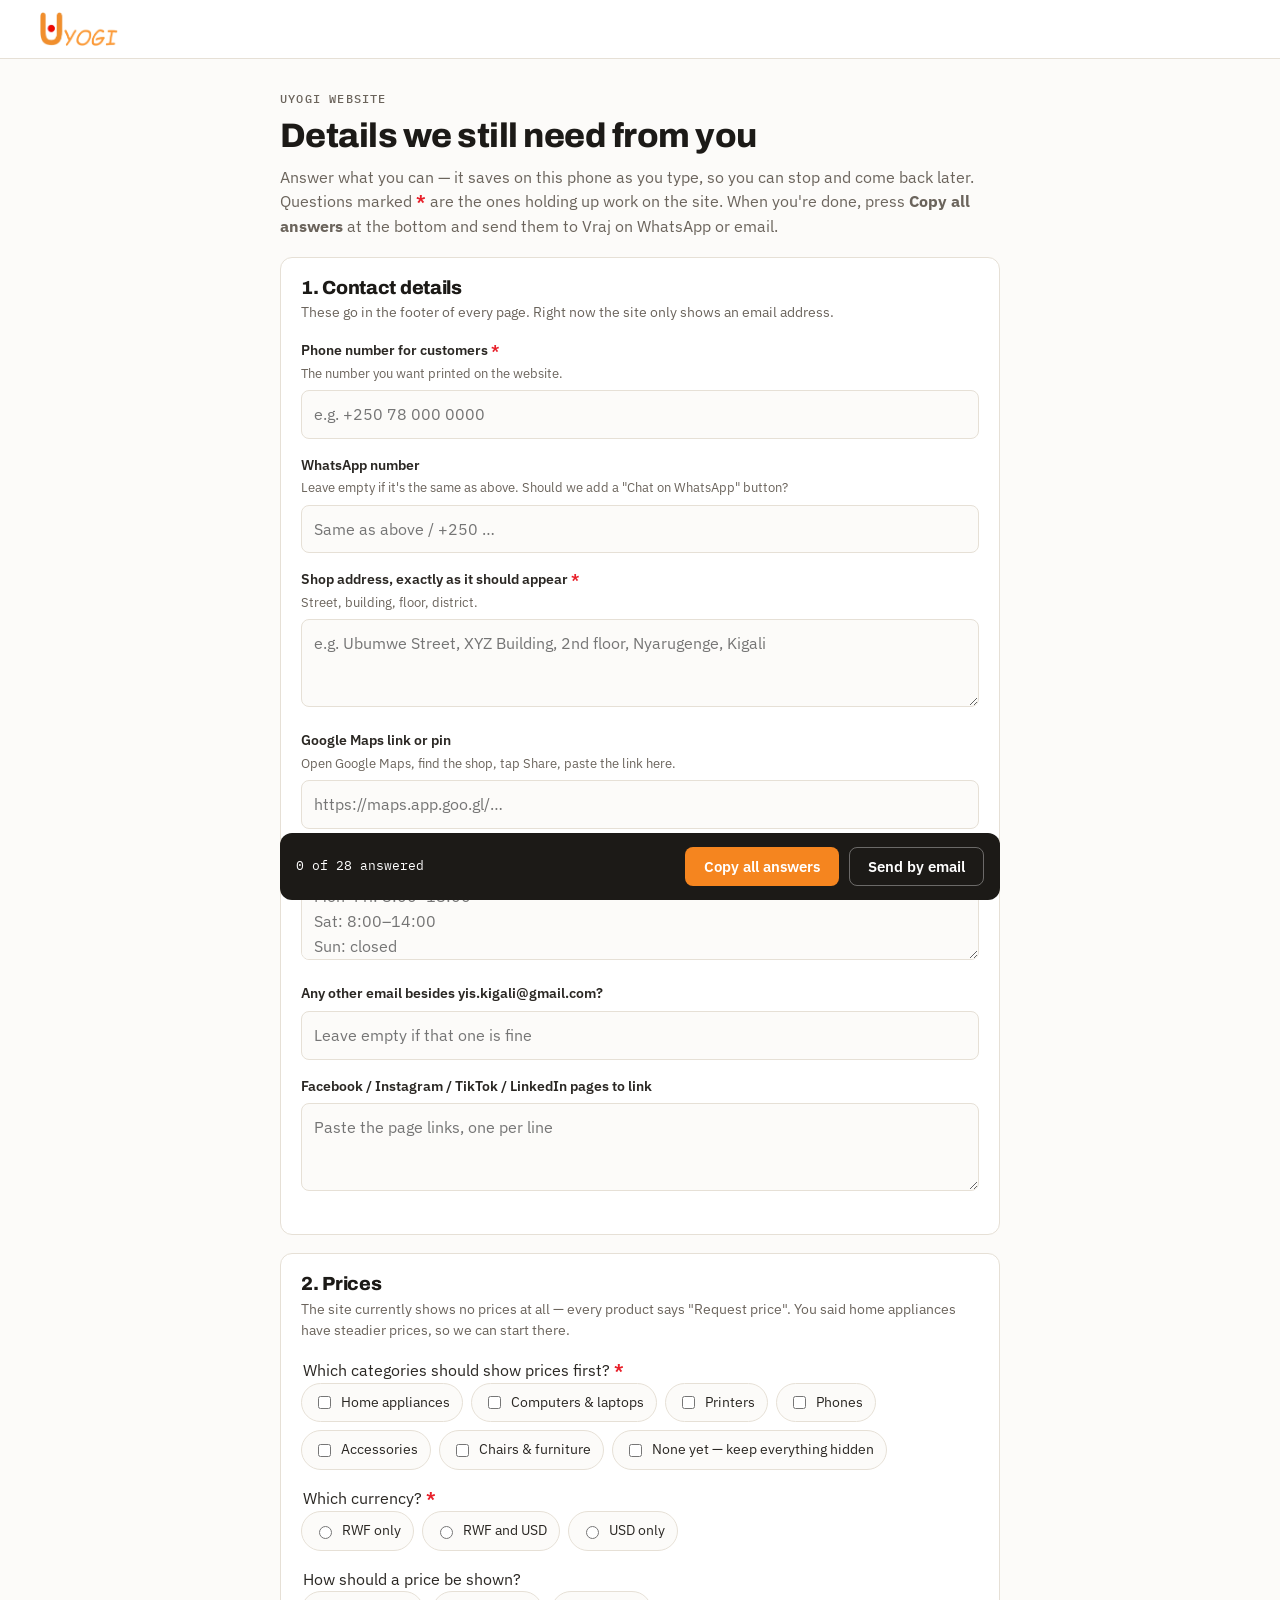
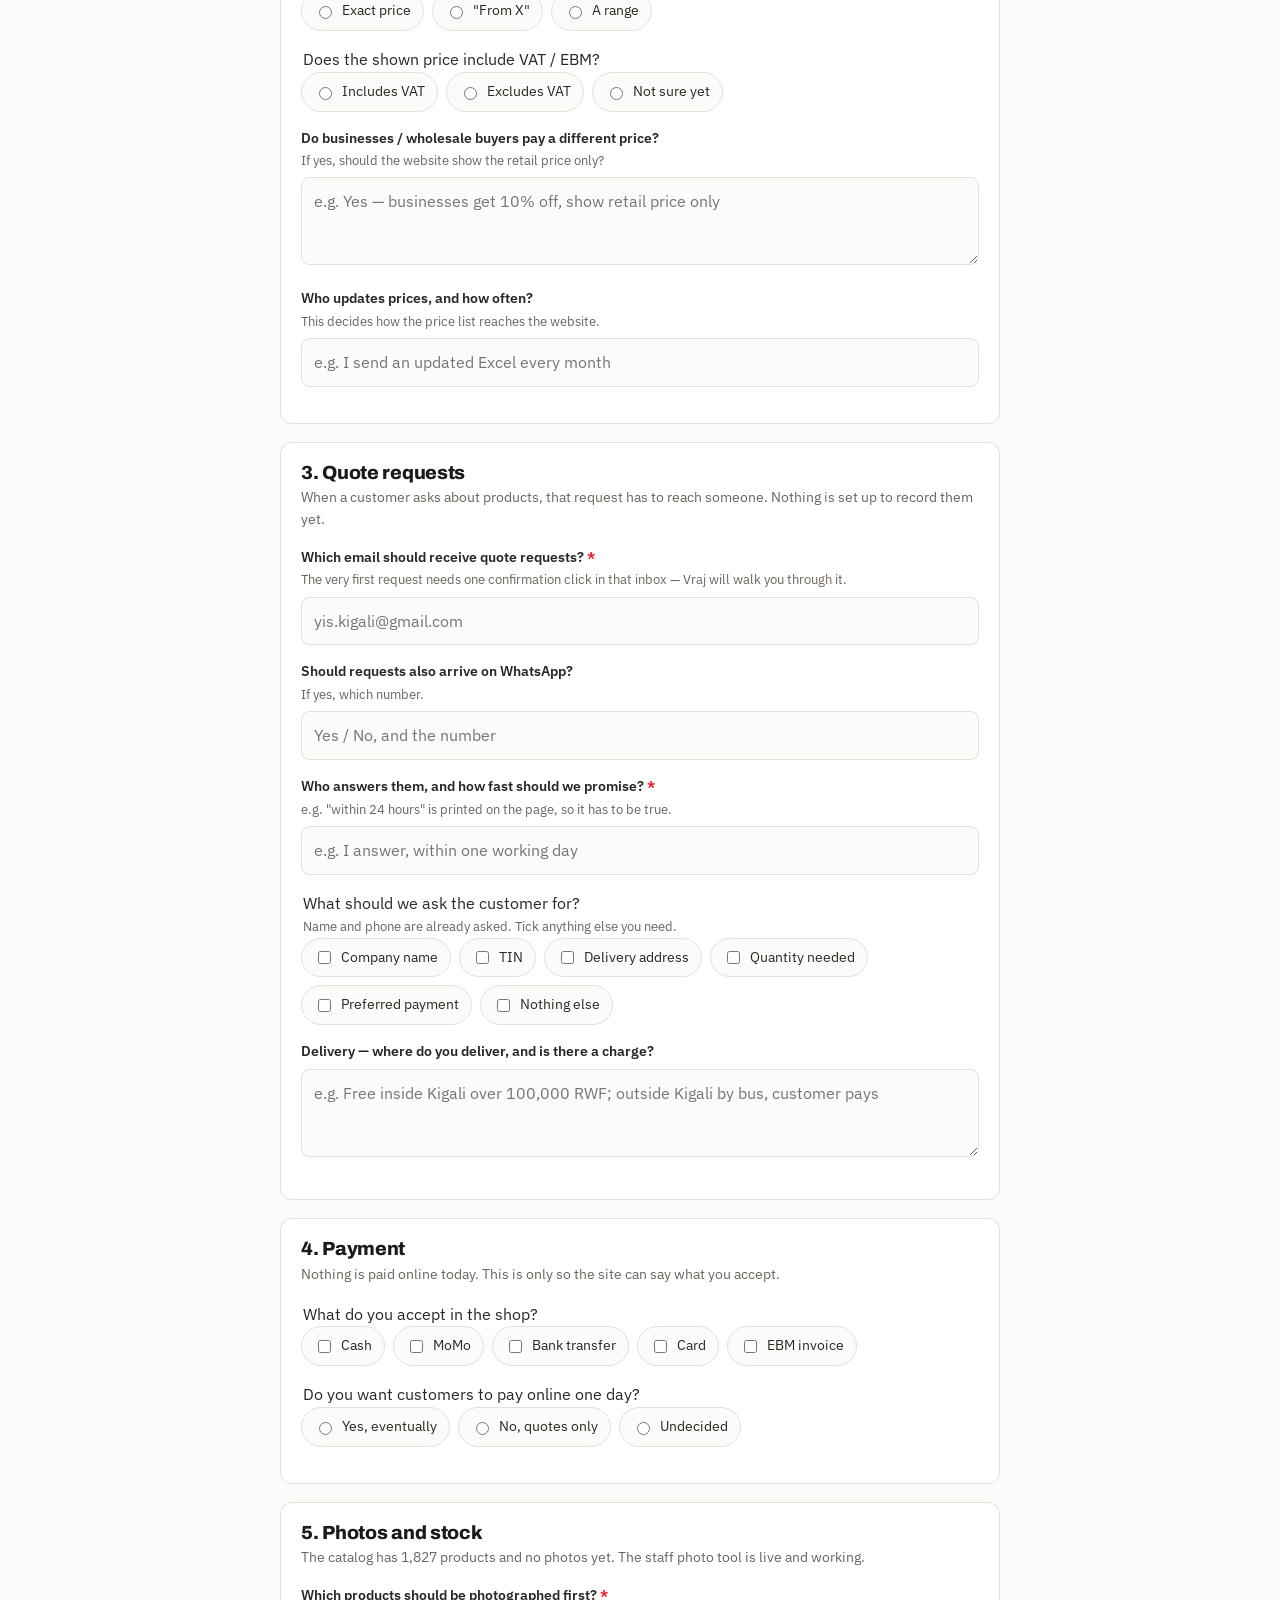
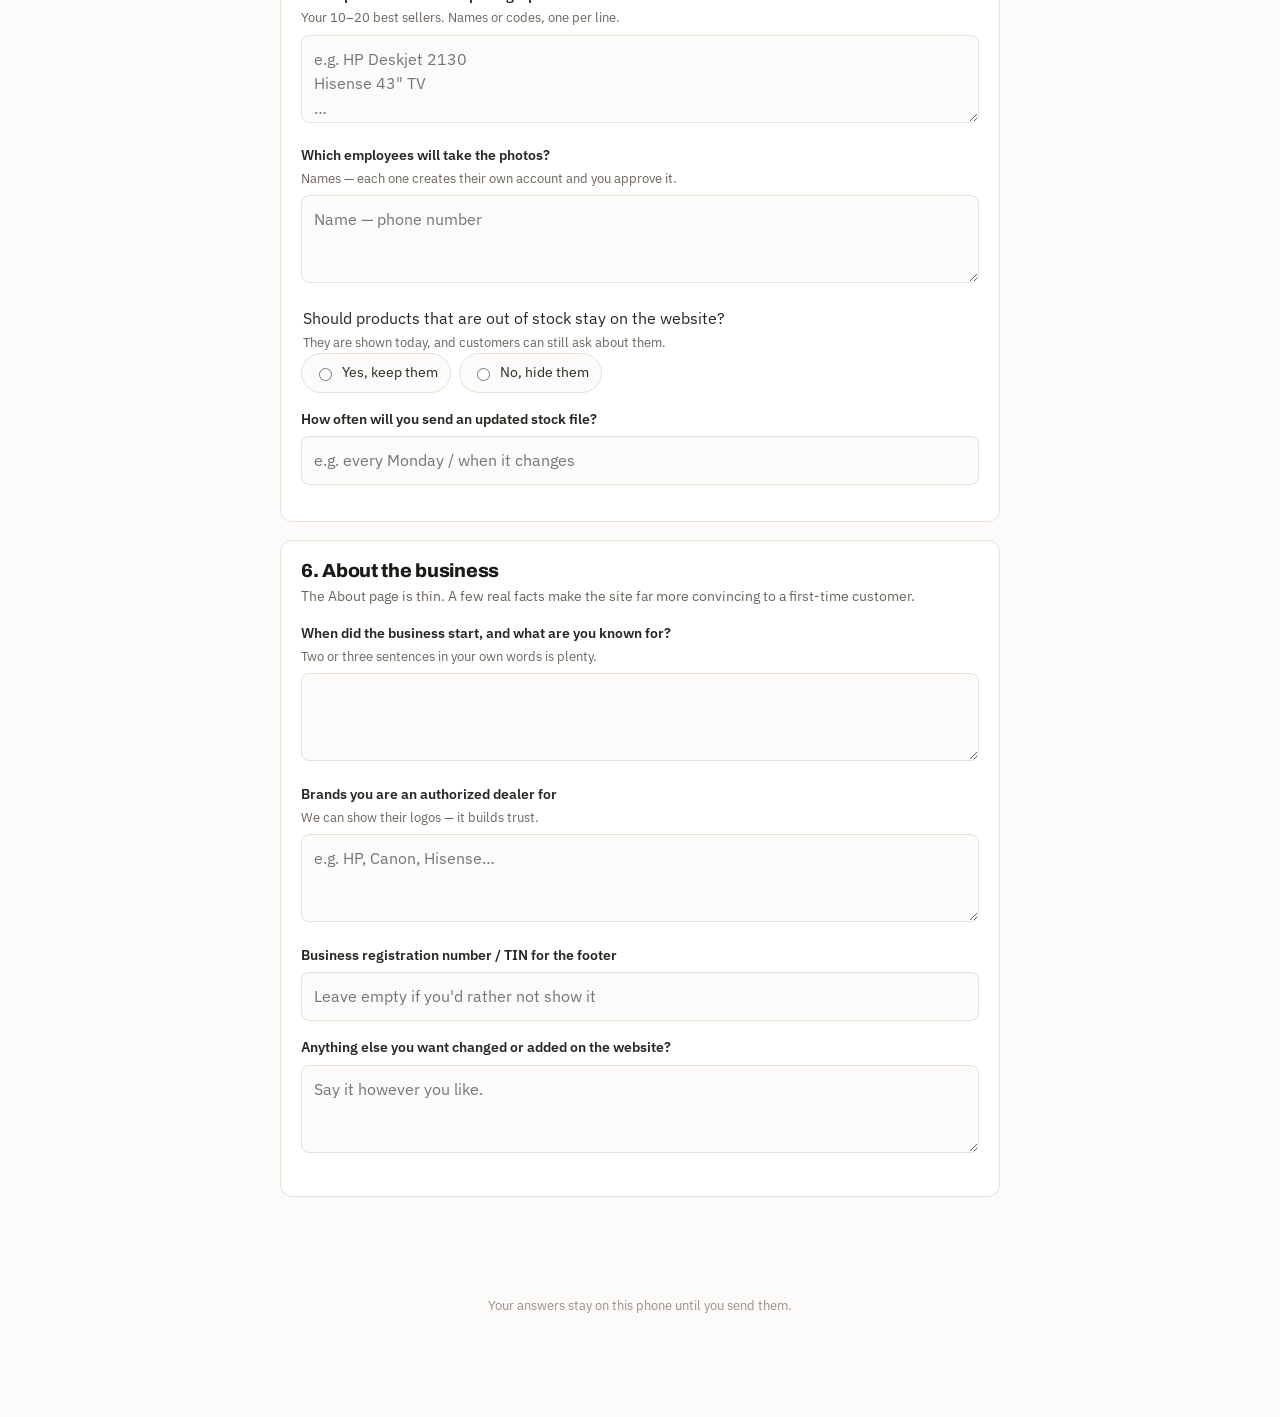
==== questions.html @ 30b41557 "Add an owner questionnaire for the details still missing Phone number, address, opening hours, the p" ====
<!doctype html>
<html lang="en">
<head>
  <meta charset="utf-8">
  <meta name="viewport" content="width=device-width, initial-scale=1">
  <meta name="robots" content="noindex,nofollow">
  <title>Details we still need · UYOGI website</title>
  <link rel="icon" type="image/png" href="assets/img/favicon.png">
  <link rel="preconnect" href="https://fonts.googleapis.com">
  <link rel="preconnect" href="https://fonts.gstatic.com" crossorigin>
  <link href="https://fonts.googleapis.com/css2?family=Archivo:wght@600;700;800;900&family=IBM+Plex+Sans:wght@400;500;600;700&family=IBM+Plex+Mono:wght@400;500;600&display=swap" rel="stylesheet">
  <link rel="stylesheet" href="assets/css/styles.css?v=20260729d">
  <style>
    .qz { max-width: 720px; margin: 0 auto; padding: 26px 0 90px; }
    .qz__lead { color: var(--steel); margin: 10px 0 0; }
    .qz__sec { background: #fff; border: 1px solid var(--line); border-radius: var(--radius); padding: 20px; margin-top: 18px; }
    .qz__sec > h2 { font-size: 19px; margin: 0 0 4px; }
    .qz__sec > p.sub { color: var(--steel); font-size: 14px; margin: 0 0 16px; }
    .qz__q { margin-bottom: 16px; }
    .qz__q > label, .qz__q > legend { display: block; font-weight: 600; font-size: 14px; margin-bottom: 6px; }
    .qz__q .hint { display: block; font-weight: 400; color: var(--steel); font-size: 13px; margin-top: 2px; }
    .qz__q input[type=text], .qz__q input[type=tel], .qz__q input[type=email], .qz__q textarea {
      width: 100%; padding: 11px 12px; border: 1px solid var(--line); border-radius: var(--radius-sm);
      font: inherit; font-size: 16px; background: var(--paper); color: var(--ink-800); }
    .qz__q textarea { min-height: 88px; resize: vertical; }
    .qz__q fieldset { border: 0; padding: 0; margin: 0; }
    .qz__opts { display: flex; flex-wrap: wrap; gap: 8px; }
    .qz__opt { display: inline-flex; align-items: center; gap: 7px; padding: 8px 12px; border: 1px solid var(--line);
      border-radius: 999px; font-size: 14px; cursor: pointer; background: var(--paper); }
    .qz__opt input { accent-color: var(--sun); }
    .qz__opt:has(input:checked) { border-color: var(--sun); background: #fff6ec; font-weight: 600; }
    .req { color: var(--red); font-weight: 700; }
    .qz__bar { position: sticky; bottom: 0; margin-top: 20px; background: var(--ink); color: #fff;
      border-radius: var(--radius); padding: 14px 16px; display: flex; flex-wrap: wrap; gap: 10px; align-items: center; }
    .qz__count { font-family: var(--font-mono); font-size: 13px; margin-right: auto; }
    .qz__bar .btn { white-space: nowrap; }
    .qz__done { background: var(--stock); color: #06301a; }
    @media (max-width: 560px) { .qz__bar { flex-direction: column; align-items: stretch; } .qz__count { margin: 0 0 4px; } }
  </style>
</head>
<body>
  <!-- No site nav on purpose: this is an internal page, not part of the shop. -->
  <header style="border-bottom:1px solid var(--line);background:#fff">
    <div class="wrap" style="padding:12px 0">
      <img src="assets/img/uyogi-logo.png" alt="UYOGI" style="height:34px">
    </div>
  </header>

  <main class="wrap qz">
    <span class="eyebrow">UYOGI website</span>
    <h1 style="font-size:clamp(24px,3.4vw,34px);font-weight:800;margin-top:8px">Details we still need from you</h1>
    <p class="qz__lead">
      Answer what you can — it saves on this phone as you type, so you can stop and come back later.
      Questions marked <span class="req">*</span> are the ones holding up work on the site.
      When you're done, press <b>Copy all answers</b> at the bottom and send them to Vraj on WhatsApp or email.
    </p>

    <form id="qz-form" autocomplete="off">

      <section class="qz__sec">
        <h2>1. Contact details</h2>
        <p class="sub">These go in the footer of every page. Right now the site only shows an email address.</p>

        <div class="qz__q">
          <label for="q-phone">Phone number for customers <span class="req">*</span>
            <span class="hint">The number you want printed on the website.</span></label>
          <input id="q-phone" type="tel" placeholder="e.g. +250 78 000 0000">
        </div>
        <div class="qz__q">
          <label for="q-wa">WhatsApp number
            <span class="hint">Leave empty if it's the same as above. Should we add a "Chat on WhatsApp" button?</span></label>
          <input id="q-wa" type="tel" placeholder="Same as above / +250 …">
        </div>
        <div class="qz__q">
          <label for="q-addr">Shop address, exactly as it should appear <span class="req">*</span>
            <span class="hint">Street, building, floor, district.</span></label>
          <textarea id="q-addr" placeholder="e.g. Ubumwe Street, XYZ Building, 2nd floor, Nyarugenge, Kigali"></textarea>
        </div>
        <div class="qz__q">
          <label for="q-maps">Google Maps link or pin
            <span class="hint">Open Google Maps, find the shop, tap Share, paste the link here.</span></label>
          <input id="q-maps" type="text" placeholder="https://maps.app.goo.gl/…">
        </div>
        <div class="qz__q">
          <label for="q-hours">Opening hours <span class="req">*</span></label>
          <textarea id="q-hours" placeholder="Mon–Fri: 8:00–18:00&#10;Sat: 8:00–14:00&#10;Sun: closed"></textarea>
        </div>
        <div class="qz__q">
          <label for="q-email2">Any other email besides yis.kigali@gmail.com?</label>
          <input id="q-email2" type="text" placeholder="Leave empty if that one is fine">
        </div>
        <div class="qz__q">
          <label for="q-social">Facebook / Instagram / TikTok / LinkedIn pages to link</label>
          <textarea id="q-social" placeholder="Paste the page links, one per line"></textarea>
        </div>
      </section>

      <section class="qz__sec">
        <h2>2. Prices</h2>
        <p class="sub">The site currently shows no prices at all — every product says "Request price". You said home appliances have steadier prices, so we can start there.</p>

        <div class="qz__q">
          <fieldset>
            <legend>Which categories should show prices first? <span class="req">*</span></legend>
            <div class="qz__opts" data-multi="q-pricecats">
              <label class="qz__opt"><input type="checkbox" value="Home appliances"> Home appliances</label>
              <label class="qz__opt"><input type="checkbox" value="Computers & laptops"> Computers &amp; laptops</label>
              <label class="qz__opt"><input type="checkbox" value="Printers"> Printers</label>
              <label class="qz__opt"><input type="checkbox" value="Phones"> Phones</label>
              <label class="qz__opt"><input type="checkbox" value="Accessories"> Accessories</label>
              <label class="qz__opt"><input type="checkbox" value="Chairs & furniture"> Chairs &amp; furniture</label>
              <label class="qz__opt"><input type="checkbox" value="None yet"> None yet — keep everything hidden</label>
            </div>
          </fieldset>
        </div>
        <div class="qz__q">
          <fieldset>
            <legend>Which currency? <span class="req">*</span></legend>
            <div class="qz__opts" data-single="q-currency">
              <label class="qz__opt"><input type="radio" name="cur" value="RWF only"> RWF only</label>
              <label class="qz__opt"><input type="radio" name="cur" value="RWF and USD"> RWF and USD</label>
              <label class="qz__opt"><input type="radio" name="cur" value="USD only"> USD only</label>
            </div>
          </fieldset>
        </div>
        <div class="qz__q">
          <fieldset>
            <legend>How should a price be shown?</legend>
            <div class="qz__opts" data-single="q-priceform">
              <label class="qz__opt"><input type="radio" name="pf" value="Exact price"> Exact price</label>
              <label class="qz__opt"><input type="radio" name="pf" value="From X (starting price)"> "From X"</label>
              <label class="qz__opt"><input type="radio" name="pf" value="A price range"> A range</label>
            </div>
          </fieldset>
        </div>
        <div class="qz__q">
          <fieldset>
            <legend>Does the shown price include VAT / EBM?</legend>
            <div class="qz__opts" data-single="q-vat">
              <label class="qz__opt"><input type="radio" name="vat" value="Includes VAT"> Includes VAT</label>
              <label class="qz__opt"><input type="radio" name="vat" value="Excludes VAT"> Excludes VAT</label>
              <label class="qz__opt"><input type="radio" name="vat" value="Not sure yet"> Not sure yet</label>
            </div>
          </fieldset>
        </div>
        <div class="qz__q">
          <label for="q-wholesale">Do businesses / wholesale buyers pay a different price?
            <span class="hint">If yes, should the website show the retail price only?</span></label>
          <textarea id="q-wholesale" placeholder="e.g. Yes — businesses get 10% off, show retail price only"></textarea>
        </div>
        <div class="qz__q">
          <label for="q-priceupd">Who updates prices, and how often?
            <span class="hint">This decides how the price list reaches the website.</span></label>
          <input id="q-priceupd" type="text" placeholder="e.g. I send an updated Excel every month">
        </div>
      </section>

      <section class="qz__sec">
        <h2>3. Quote requests</h2>
        <p class="sub">When a customer asks about products, that request has to reach someone. Nothing is set up to record them yet.</p>

        <div class="qz__q">
          <label for="q-quoteto">Which email should receive quote requests? <span class="req">*</span>
            <span class="hint">The very first request needs one confirmation click in that inbox — Vraj will walk you through it.</span></label>
          <input id="q-quoteto" type="text" placeholder="yis.kigali@gmail.com">
        </div>
        <div class="qz__q">
          <label for="q-quotewa">Should requests also arrive on WhatsApp?
            <span class="hint">If yes, which number.</span></label>
          <input id="q-quotewa" type="text" placeholder="Yes / No, and the number">
        </div>
        <div class="qz__q">
          <label for="q-respond">Who answers them, and how fast should we promise? <span class="req">*</span>
            <span class="hint">e.g. "within 24 hours" is printed on the page, so it has to be true.</span></label>
          <input id="q-respond" type="text" placeholder="e.g. I answer, within one working day">
        </div>
        <div class="qz__q">
          <fieldset>
            <legend>What should we ask the customer for?
              <span class="hint">Name and phone are already asked. Tick anything else you need.</span></legend>
            <div class="qz__opts" data-multi="q-quotefields">
              <label class="qz__opt"><input type="checkbox" value="Company name"> Company name</label>
              <label class="qz__opt"><input type="checkbox" value="TIN"> TIN</label>
              <label class="qz__opt"><input type="checkbox" value="Delivery address"> Delivery address</label>
              <label class="qz__opt"><input type="checkbox" value="Quantity needed"> Quantity needed</label>
              <label class="qz__opt"><input type="checkbox" value="Preferred payment method"> Preferred payment</label>
              <label class="qz__opt"><input type="checkbox" value="Nothing else"> Nothing else</label>
            </div>
          </fieldset>
        </div>
        <div class="qz__q">
          <label for="q-delivery">Delivery — where do you deliver, and is there a charge?</label>
          <textarea id="q-delivery" placeholder="e.g. Free inside Kigali over 100,000 RWF; outside Kigali by bus, customer pays"></textarea>
        </div>
      </section>

      <section class="qz__sec">
        <h2>4. Payment</h2>
        <p class="sub">Nothing is paid online today. This is only so the site can say what you accept.</p>

        <div class="qz__q">
          <fieldset>
            <legend>What do you accept in the shop?</legend>
            <div class="qz__opts" data-multi="q-pay">
              <label class="qz__opt"><input type="checkbox" value="Cash"> Cash</label>
              <label class="qz__opt"><input type="checkbox" value="MoMo"> MoMo</label>
              <label class="qz__opt"><input type="checkbox" value="Bank transfer"> Bank transfer</label>
              <label class="qz__opt"><input type="checkbox" value="Card"> Card</label>
              <label class="qz__opt"><input type="checkbox" value="EBM invoice / on account"> EBM invoice</label>
            </div>
          </fieldset>
        </div>
        <div class="qz__q">
          <fieldset>
            <legend>Do you want customers to pay online one day?</legend>
            <div class="qz__opts" data-single="q-online">
              <label class="qz__opt"><input type="radio" name="onl" value="Yes, eventually"> Yes, eventually</label>
              <label class="qz__opt"><input type="radio" name="onl" value="No, quotes only"> No, quotes only</label>
              <label class="qz__opt"><input type="radio" name="onl" value="Undecided"> Undecided</label>
            </div>
          </fieldset>
        </div>
      </section>

      <section class="qz__sec">
        <h2>5. Photos and stock</h2>
        <p class="sub">The catalog has 1,827 products and no photos yet. The staff photo tool is live and working.</p>

        <div class="qz__q">
          <label for="q-first">Which products should be photographed first? <span class="req">*</span>
            <span class="hint">Your 10–20 best sellers. Names or codes, one per line.</span></label>
          <textarea id="q-first" placeholder="e.g. HP Deskjet 2130&#10;Hisense 43&quot; TV&#10;…"></textarea>
        </div>
        <div class="qz__q">
          <label for="q-staff">Which employees will take the photos?
            <span class="hint">Names — each one creates their own account and you approve it.</span></label>
          <textarea id="q-staff" placeholder="Name — phone number"></textarea>
        </div>
        <div class="qz__q">
          <fieldset>
            <legend>Should products that are out of stock stay on the website?
              <span class="hint">They are shown today, and customers can still ask about them.</span></legend>
            <div class="qz__opts" data-single="q-oos">
              <label class="qz__opt"><input type="radio" name="oos" value="Yes, keep showing them"> Yes, keep them</label>
              <label class="qz__opt"><input type="radio" name="oos" value="No, hide them"> No, hide them</label>
            </div>
          </fieldset>
        </div>
        <div class="qz__q">
          <label for="q-stockupd">How often will you send an updated stock file?</label>
          <input id="q-stockupd" type="text" placeholder="e.g. every Monday / when it changes">
        </div>
      </section>

      <section class="qz__sec">
        <h2>6. About the business</h2>
        <p class="sub">The About page is thin. A few real facts make the site far more convincing to a first-time customer.</p>

        <div class="qz__q">
          <label for="q-story">When did the business start, and what are you known for?
            <span class="hint">Two or three sentences in your own words is plenty.</span></label>
          <textarea id="q-story" placeholder=""></textarea>
        </div>
        <div class="qz__q">
          <label for="q-brands">Brands you are an authorized dealer for
            <span class="hint">We can show their logos — it builds trust.</span></label>
          <textarea id="q-brands" placeholder="e.g. HP, Canon, Hisense…"></textarea>
        </div>
        <div class="qz__q">
          <label for="q-tin">Business registration number / TIN for the footer</label>
          <input id="q-tin" type="text" placeholder="Leave empty if you'd rather not show it">
        </div>
        <div class="qz__q">
          <label for="q-else">Anything else you want changed or added on the website?</label>
          <textarea id="q-else" placeholder="Say it however you like."></textarea>
        </div>
      </section>

      <div class="qz__bar">
        <span class="qz__count" id="qz-count">0 answered</span>
        <button type="button" class="btn btn--primary" id="qz-copy">Copy all answers</button>
        <button type="button" class="btn btn--ghost" id="qz-mail" style="color:#fff;border-color:rgba(255,255,255,.35)">Send by email</button>
      </div>
      <p class="form-note" id="qz-note" style="text-align:center">Your answers stay on this phone until you send them.</p>
    </form>
  </main>

  <script>
  (function () {
    // Self-contained on purpose: no backend, no form service. Answers live in
    // this phone's localStorage until the owner copies them out, so a half-
    // finished questionnaire survives closing the browser.
    var KEY = "uyogi.questions.v1";
    var SEND_TO = "patel.vraj1789@gmail.com";
    var form = document.getElementById("qz-form");

    var groups = [];  // {id, kind, root}
    Array.prototype.forEach.call(form.querySelectorAll("[data-multi],[data-single]"), function (g) {
      groups.push({
        id: g.getAttribute("data-multi") || g.getAttribute("data-single"),
        kind: g.hasAttribute("data-multi") ? "multi" : "single",
        root: g,
      });
    });
    var texts = Array.prototype.slice.call(form.querySelectorAll("input[type=text],input[type=tel],input[type=email],textarea"));

    function labelFor(el) {
      var l = el.closest(".qz__q").querySelector("label, legend");
      // Drop the hint line: the question itself is what belongs in the answer.
      var clone = l.cloneNode(true);
      var hint = clone.querySelector(".hint");
      if (hint) hint.remove();
      return clone.textContent.replace(/\s+/g, " ").replace(/\s*\*\s*$/, "").trim();
    }

    function read() {
      var out = {};
      texts.forEach(function (t) { if (t.value.trim()) out[t.id] = t.value.trim(); });
      groups.forEach(function (g) {
        var picked = Array.prototype.slice.call(g.root.querySelectorAll("input:checked")).map(function (i) { return i.value; });
        if (picked.length) out[g.id] = picked.join(", ");
      });
      return out;
    }

    function write(saved) {
      texts.forEach(function (t) { if (saved[t.id]) t.value = saved[t.id]; });
      groups.forEach(function (g) {
        var want = (saved[g.id] || "").split(", ");
        Array.prototype.forEach.call(g.root.querySelectorAll("input"), function (i) {
          if (want.indexOf(i.value) >= 0) i.checked = true;
        });
      });
    }

    function total() { return texts.length + groups.length; }

    function save() {
      var data = read();
      try { localStorage.setItem(KEY, JSON.stringify(data)); } catch (e) {}
      document.getElementById("qz-count").textContent =
        Object.keys(data).length + " of " + total() + " answered";
    }

    function asText() {
      var data = read();
      var lines = ["UYOGI website — answers from the owner", new Date().toDateString(), ""];
      Array.prototype.forEach.call(form.querySelectorAll(".qz__sec"), function (sec) {
        var block = [];
        Array.prototype.forEach.call(sec.querySelectorAll(".qz__q"), function (q) {
          var el = q.querySelector("input[type=text],input[type=tel],input[type=email],textarea");
          var grp = q.querySelector("[data-multi],[data-single]");
          var id = el ? el.id
                 : grp ? (grp.getAttribute("data-multi") || grp.getAttribute("data-single"))
                 : null;
          if (!id || !data[id]) return;
          var q1 = labelFor(el || grp);
          block.push("- " + q1 + (/\?$/.test(q1) ? "" : ":") + "\n  " + data[id]);
        });
        if (block.length) {
          lines.push(sec.querySelector("h2").textContent.toUpperCase());
          lines.push(block.join("\n"));
          lines.push("");
        }
      });
      if (lines.length <= 3) return "";
      return lines.join("\n");
    }

    var note = document.getElementById("qz-note");
    document.getElementById("qz-copy").addEventListener("click", function () {
      var text = asText();
      if (!text) { note.textContent = "Answer something first."; return; }
      function ok() {
        note.textContent = "Copied. Now paste it to Vraj on WhatsApp or email.";
        document.getElementById("qz-copy").classList.add("qz__done");
      }
      if (navigator.clipboard) navigator.clipboard.writeText(text).then(ok, fallback);
      else fallback();
      function fallback() {
        var ta = document.createElement("textarea");
        ta.value = text; ta.style.position = "fixed"; ta.style.opacity = "0";
        document.body.appendChild(ta); ta.select();
        try { document.execCommand("copy"); ok(); }
        catch (e) { note.textContent = "Couldn't copy automatically — use Send by email instead."; }
        document.body.removeChild(ta);
      }
    });

    document.getElementById("qz-mail").addEventListener("click", function () {
      var text = asText();
      if (!text) { note.textContent = "Answer something first."; return; }
      window.location.href = "mailto:" + SEND_TO
        + "?subject=" + encodeURIComponent("UYOGI website — owner answers")
        + "&body=" + encodeURIComponent(text);
    });

    try { write(JSON.parse(localStorage.getItem(KEY) || "{}")); } catch (e) {}
    form.addEventListener("input", save);
    form.addEventListener("change", save);
    save();
  })();
  </script>
</body>
</html>
---- assets/css/styles.css ----
/* ============================================================
   UYOGI storefront — "The Kigali Stockroom" design system
   A trade-counter / catalog house, not a SaaS landing page.
   Color:  Paper · Charcoal · Sun · Live-Red · Steel
   Type:   Archivo (signage display) · IBM Plex Sans (body) ·
           IBM Plex Mono (part codes & counts)
   Motif:  the red dot from the UYOGI mark = "live / in stock"
   ============================================================ */

:root {
  --sun: #f5851f;
  --sun-deep: #c9640a;
  --sun-050: #fdf3e8;
  --sun-100: #f8e2c8;
  --red: #e8202a;
  --ink: #1c1a17;          /* warm charcoal — structure, dark surfaces */
  --ink-800: #2a2723;
  --ink-700: #3a352f;
  --paper: #fcfbf9;        /* warm near-white — the catalog page */
  --paper-2: #f5f1ea;      /* quiet warm panel */
  --steel: #6b645c;        /* secondary text (warm gray) */
  --steel-2: #948c82;
  --line: #e6e0d6;         /* warm hairline */
  --line-strong: #d6cec1;
  --stock: #17824f;        /* in-stock green */
  --stock-bg: #e6f2ea;

  --radius: 12px;
  --radius-sm: 8px;
  --radius-lg: 18px;
  --radius-pill: 999px;

  --shadow-sm: 0 1px 2px rgba(28,26,23,.05);
  --shadow-md: 0 12px 30px -16px rgba(28,26,23,.28);
  --shadow-lg: 0 30px 60px -28px rgba(28,26,23,.4);

  --maxw: 1200px;
  --header-h: 72px;

  --font-display: "Archivo", system-ui, sans-serif;
  --font-body: "IBM Plex Sans", system-ui, sans-serif;
  --font-mono: "IBM Plex Mono", ui-monospace, monospace;
}

* { box-sizing: border-box; }
html { scroll-behavior: smooth; }

body {
  margin: 0;
  font-family: var(--font-body);
  color: var(--ink-800);
  background: var(--paper);
  overflow-x: hidden;
  font-size: 16px;
  line-height: 1.55;
  -webkit-font-smoothing: antialiased;
  text-rendering: optimizeLegibility;
}

img { max-width: 100%; display: block; }
a { color: inherit; text-decoration: none; }
button { font-family: inherit; cursor: pointer; }

:focus-visible {
  outline: 3px solid var(--sun);
  outline-offset: 2px;
  border-radius: 3px;
}

.wrap { width: 100%; max-width: var(--maxw); margin: 0 auto; padding: 0 22px; }

h1, h2, h3, h4 {
  font-family: var(--font-display);
  color: var(--ink);
  margin: 0;
  line-height: 1.08;
  letter-spacing: -0.015em;
  font-weight: 800;
}

/* Mono kicker — replaces the generic dot-eyebrow. Encodes real info
   (a department, a count, a section number) instead of decorating. */
.eyebrow, .kicker {
  display: inline-flex; align-items: center; gap: 8px;
  font-family: var(--font-mono); font-weight: 500; font-size: 12px;
  letter-spacing: .1em; text-transform: uppercase; color: var(--steel);
}
.eyebrow--light, .kicker--light { color: var(--sun); }

/* ---------- Buttons ---------- */
.btn {
  display: inline-flex; align-items: center; justify-content: center; gap: 8px;
  border: 1px solid transparent; border-radius: var(--radius-sm);
  padding: 11px 18px; font-weight: 600; font-size: 15px; line-height: 1;
  font-family: var(--font-body);
  transition: transform .12s ease, box-shadow .2s ease, background .2s ease, color .2s ease, border-color .2s ease;
}
.btn:active { transform: translateY(1px); }
.btn--primary { background: var(--sun); color: #fff; }
.btn--primary:hover { background: var(--sun-deep); }
.btn--ink { background: var(--ink); color: #fff; }
.btn--ink:hover { background: var(--ink-700); }
.btn--ghost { background: transparent; color: var(--ink); border-color: var(--line-strong); }
.btn--ghost:hover { border-color: var(--ink); }
.btn--block { width: 100%; }
.btn--lg { padding: 14px 24px; font-size: 16px; }

.btn--add {
  width: 100%; margin-top: 12px; background: var(--ink); color: #fff;
  border: 1px solid var(--ink); border-radius: var(--radius-sm); padding: 10px;
  font-size: 14px; font-weight: 600;
}
.btn--add:hover { background: var(--sun); border-color: var(--sun); }
.btn--add.is-in { background: var(--stock); border-color: var(--stock); color: #fff; }

/* ---------- Status badges ---------- */
.badge {
  display: inline-flex; align-items: center; gap: 7px;
  font-size: 12.5px; font-weight: 600; padding: 3px 9px; border-radius: var(--radius-sm);
  font-family: var(--font-body);
}
.badge .dot { width: 7px; height: 7px; border-radius: 50%; }
.badge--ok { background: var(--stock-bg); color: var(--stock); }
.badge--ok .dot { background: var(--stock); }
.badge--out { background: #f0ede8; color: var(--steel); }
.badge--out .dot { background: var(--steel-2); }

.price { font-weight: 700; color: var(--ink); font-size: 15px; font-family: var(--font-mono); }
.price--ask { color: var(--steel); font-weight: 500; font-size: 13.5px; font-family: var(--font-body); }

/* ---------- Header / masthead ---------- */
.site-header {
  position: sticky; top: 0; z-index: 50;
  background: rgba(252,251,249,.9); backdrop-filter: saturate(1.3) blur(10px);
  border-bottom: 1px solid var(--line);
}
.header__inner { display: flex; align-items: center; gap: 18px; height: var(--header-h); }
.brand { display: inline-flex; align-items: center; }
.brand__logo { height: 46px; width: auto; display: block; }
.footer__brand .brand__logo { height: 48px; }

.search {
  flex: 1; display: flex; align-items: center; gap: 10px; max-width: 520px;
  background: #fff; border: 1px solid var(--line-strong); border-radius: var(--radius-sm);
  padding: 0 14px; height: 46px; color: var(--steel);
  transition: border-color .2s ease, box-shadow .2s ease;
}
.search svg { flex: none; color: var(--steel-2); }
.search:focus-within { border-color: var(--ink); box-shadow: 0 0 0 3px rgba(28,26,23,.08); }
.search input { flex: 1; min-width: 0; border: 0; background: transparent; font-size: 15px; color: var(--ink); outline: none; height: 100%; }
.search input::placeholder { color: var(--steel-2); }

.nav { display: flex; align-items: center; gap: 4px; }
.nav > a { padding: 9px 12px; border-radius: var(--radius-sm); font-weight: 600; font-size: 15px; color: var(--ink-800); }
.nav > a:hover { background: var(--paper-2); }
.nav > a.is-active { color: var(--sun-deep); }
.nav__quote { display: inline-flex; align-items: center; gap: 8px; background: var(--ink); color: #fff !important; padding: 10px 15px !important; border-radius: var(--radius-sm); }
.nav__quote:hover { background: var(--sun) !important; }
.cart-count {
  min-width: 20px; height: 20px; padding: 0 6px; border-radius: var(--radius-pill);
  background: var(--red); color: #fff; font-size: 12px; font-weight: 700;
  display: inline-flex; align-items: center; justify-content: center; font-family: var(--font-mono);
}
.cart-count.is-empty { background: rgba(255,255,255,.22); }

/* ---------- Hero: search-first trade counter ---------- */
.hero { position: relative; background: var(--paper); border-bottom: 1px solid var(--line); }
.hero__inner { display: grid; grid-template-columns: 1.1fr .9fr; gap: 48px; align-items: center; padding: 64px 0 60px; }
.hero h1 { font-size: clamp(31px, 6vw, 62px); margin: 18px 0 0; letter-spacing: -0.03em; }
.hero h1 .u-accent { color: var(--sun); }
.hero__lead { font-size: 18px; color: var(--steel); margin: 20px 0 0; max-width: 48ch; }

.hero__search { margin-top: 26px; max-width: 500px; }
.hero__search .search {
  max-width: none; height: 58px; background: #fff; border: 1.5px solid var(--ink);
  border-radius: var(--radius); padding: 0 8px 0 18px; box-shadow: var(--shadow-md);
}
.hero__search .search input { font-size: 16px; }
.hero__search .search .btn { height: 44px; }

.hero__facts { display: flex; flex-wrap: wrap; gap: 8px 22px; margin-top: 22px; font-family: var(--font-mono); font-size: 13px; color: var(--steel); }
.hero__facts b { color: var(--ink); font-weight: 600; }
.hero__facts .sep { color: var(--line-strong); }

.hero__cta { display: flex; gap: 12px; flex-wrap: wrap; margin-top: 24px; }

/* ---------- Signature: the live stock board ---------- */
.stockboard {
  background: var(--ink); color: #efe9df; border-radius: var(--radius-lg);
  padding: 8px; box-shadow: var(--shadow-lg); position: relative; overflow: hidden;
}
.stockboard__head {
  display: flex; align-items: center; justify-content: space-between;
  padding: 14px 16px 12px; border-bottom: 1px solid rgba(255,255,255,.09);
}
.stockboard__title { font-family: var(--font-mono); font-size: 12px; letter-spacing: .14em; text-transform: uppercase; color: #c9c1b4; display: inline-flex; align-items: center; gap: 9px; }
.stockboard__title .live { width: 8px; height: 8px; border-radius: 50%; background: var(--red); box-shadow: 0 0 0 0 rgba(232,32,42,.6); animation: pulse 2.4s infinite; }
@keyframes pulse { 0% { box-shadow: 0 0 0 0 rgba(232,32,42,.5); } 70% { box-shadow: 0 0 0 7px rgba(232,32,42,0); } 100% { box-shadow: 0 0 0 0 rgba(232,32,42,0); } }
.stockboard__count { font-family: var(--font-mono); font-size: 12px; color: var(--sun); }

.dept-row {
  display: grid; grid-template-columns: 18px 1fr auto; gap: 12px; align-items: center;
  padding: 11px 16px; border-radius: var(--radius-sm); color: inherit;
  transition: background .15s ease;
}
.dept-row:hover { background: rgba(255,255,255,.05); }
.dept-row__ic { color: var(--sun); opacity: .9; display: grid; place-items: center; }
.dept-row__ic svg { width: 18px; height: 18px; }
.dept-row__name { font-size: 14.5px; font-weight: 500; color: #f4efe6; }
.dept-row__n {
  font-family: var(--font-mono); font-size: 13px; color: #c9c1b4;
  display: inline-flex; align-items: center; gap: 8px;
}
.dept-row__n::before { content: ""; width: 6px; height: 6px; border-radius: 50%; background: var(--stock); flex: none; }
.dept-row--empty .dept-row__n::before { background: var(--steel-2); }
.stockboard__foot { padding: 12px 16px 6px; }
.stockboard__foot a { font-family: var(--font-mono); font-size: 12px; color: var(--sun); display: inline-flex; align-items: center; gap: 8px; letter-spacing: .04em; }
.stockboard__foot a:hover { gap: 12px; }

/* ---------- Sections ---------- */
.section { padding: 64px 0; }
.section--panel { background: var(--paper-2); border-top: 1px solid var(--line); border-bottom: 1px solid var(--line); }
.section--ink { background: var(--ink); color: #e7e1d7; }
.section__head { display: flex; align-items: flex-end; justify-content: space-between; gap: 20px; margin-bottom: 28px; flex-wrap: wrap; }
.section__head h2 { font-size: clamp(26px, 3.2vw, 36px); margin-top: 10px; }
.section__head p { color: var(--steel); margin: 8px 0 0; }
.section--ink .section__head h2 { color: #fff; }
.section--ink .section__head p { color: #b6ac9f; }
.link-more { font-family: var(--font-mono); font-size: 13px; font-weight: 500; color: var(--sun-deep); display: inline-flex; align-items: center; gap: 7px; letter-spacing: .03em; }
.link-more:hover { gap: 11px; }

/* ---------- Department index (full grid) ---------- */
.dept-index { display: grid; grid-template-columns: repeat(auto-fill, minmax(230px, 1fr)); gap: 10px; }
.dept-tile {
  display: grid; grid-template-columns: 40px 1fr auto; gap: 12px; align-items: center;
  background: #fff; border: 1px solid var(--line); border-radius: var(--radius-sm);
  padding: 14px 16px; transition: border-color .18s ease, transform .18s ease, box-shadow .2s ease;
}
.dept-tile:hover { border-color: var(--ink); transform: translateY(-2px); box-shadow: var(--shadow-md); }
.dept-tile__ic { width: 40px; height: 40px; display: grid; place-items: center; border-radius: var(--radius-sm); background: var(--sun-050); color: var(--sun-deep); }
.dept-tile__ic svg { width: 22px; height: 22px; }
.dept-tile__name { font-family: var(--font-display); font-weight: 700; font-size: 15px; color: var(--ink); line-height: 1.2; }
.dept-tile__n { font-family: var(--font-mono); font-size: 12px; color: var(--steel); }

/* ---------- Product grid + catalog-line cards ---------- */
.grid { display: grid; grid-template-columns: repeat(auto-fill, minmax(220px, 1fr)); gap: 14px; }

.card {
  display: flex; flex-direction: column; background: #fff;
  border: 1px solid var(--line); border-radius: var(--radius); padding: 16px 16px 15px;
  transition: border-color .16s ease, box-shadow .2s ease, transform .16s ease;
  position: relative;
}
.card:hover { border-color: var(--ink); box-shadow: var(--shadow-md); transform: translateY(-2px); }
.card__top { display: flex; align-items: center; justify-content: space-between; gap: 10px; margin-bottom: 12px; }
.card__cat { font-family: var(--font-mono); font-size: 11px; letter-spacing: .08em; text-transform: uppercase; color: var(--steel); display: inline-flex; align-items: center; gap: 7px; }
.card__cat svg { width: 15px; height: 15px; color: var(--steel-2); }
.card__name { font-family: var(--font-display); font-size: 16px; font-weight: 700; margin: 0 0 8px; line-height: 1.25; color: var(--ink); }
.card__name a { color: inherit; }
.card__name a:hover { color: var(--sun-deep); }
.card__code { font-family: var(--font-mono); font-size: 12px; color: var(--steel-2); letter-spacing: -.01em; }
.card__code--none { opacity: .5; }
.card__foot { display: flex; align-items: center; justify-content: space-between; gap: 8px; margin-top: auto; padding-top: 13px; border-top: 1px solid var(--line); }
.card__code { margin-top: 2px; }

/* legacy media/tile removed from cards; kept minimal for PDP watermark */
.card__media, .tile { display: none; }

/* Product photos (shown only when a product has one) */
.card__photo { display: block; aspect-ratio: 1; margin: -16px -16px 14px; border-bottom: 1px solid var(--line); background: #fff; border-radius: var(--radius) var(--radius) 0 0; overflow: hidden; }
.card__photo img { width: 100%; height: 100%; object-fit: contain; padding: 12px; }
.pdp__img { width: 100%; height: 100%; object-fit: contain; padding: 24px; }

/* ---------- Shop layout ---------- */
.shop { display: grid; grid-template-columns: 250px 1fr; gap: 32px; align-items: start; padding: 32px 0 72px; }
.shop__filters { position: sticky; top: calc(var(--header-h) + 16px); background: #fff; border: 1px solid var(--line); border-radius: var(--radius); overflow: hidden; }
.filter-group { padding: 16px 16px 18px; border-bottom: 1px solid var(--line); }
.filter-group:last-child { border-bottom: 0; }
.filter-group h4 { font-family: var(--font-mono); font-size: 12px; letter-spacing: .1em; text-transform: uppercase; color: var(--steel); font-weight: 500; margin-bottom: 12px; }
.filter-list { display: flex; flex-direction: column; gap: 1px; max-height: 380px; overflow: auto; }
.filter-list button {
  display: flex; align-items: center; justify-content: space-between; gap: 8px;
  background: none; border: 0; text-align: left; padding: 8px 10px; border-radius: var(--radius-sm);
  font-size: 14px; color: var(--ink-800); width: 100%;
}
.filter-list button:hover { background: var(--paper-2); }
.filter-list button.is-active { background: var(--ink); color: #fff; font-weight: 600; }
.filter-list button .n { font-family: var(--font-mono); font-size: 12px; color: var(--steel); }
.filter-list button.is-active .n { color: var(--sun); }

.chk { display: flex; align-items: center; gap: 9px; font-size: 14px; padding: 7px 10px; border-radius: var(--radius-sm); cursor: pointer; }
.chk:hover { background: var(--paper-2); }
.chk input { accent-color: var(--sun); width: 16px; height: 16px; }

.shop__main { min-width: 0; }
.shop__bar { display: flex; align-items: center; justify-content: space-between; gap: 14px; margin-bottom: 18px; flex-wrap: wrap; }
.shop__title { font-family: var(--font-display); font-size: 24px; font-weight: 800; color: var(--ink); }
.shop__count { font-family: var(--font-mono); color: var(--steel); font-size: 13px; margin-left: 10px; font-weight: 500; }
.select { border: 1px solid var(--line-strong); border-radius: var(--radius-sm); padding: 9px 14px; font-size: 14px; font-family: inherit; background: #fff; color: var(--ink); }

.active-filters { display: flex; gap: 8px; flex-wrap: wrap; margin-bottom: 16px; }
.pill {
  display: inline-flex; align-items: center; gap: 7px; background: var(--ink); color: #fff;
  border-radius: var(--radius-sm); padding: 5px 8px 5px 12px; font-size: 13px; font-weight: 600;
}
.pill button { background: none; border: 0; color: inherit; display: grid; place-items: center; padding: 2px; border-radius: 50%; opacity: .8; }
.pill button:hover { opacity: 1; background: rgba(255,255,255,.15); }

.filter-toggle { display: none; }

/* Pagination */
.pager { display: flex; align-items: center; justify-content: center; gap: 6px; margin-top: 42px; flex-wrap: wrap; }
.pager button {
  min-width: 40px; height: 40px; padding: 0 12px; border: 1px solid var(--line-strong);
  background: #fff; border-radius: var(--radius-sm); font-size: 14px; font-weight: 600; color: var(--ink-800);
  font-family: var(--font-mono);
}
.pager button:hover:not(:disabled) { border-color: var(--ink); }
.pager button.is-active { background: var(--ink); color: #fff; border-color: var(--ink); }
.pager button:disabled { opacity: .4; cursor: default; }

.empty { text-align: center; padding: 72px 20px; color: var(--steel); }
.empty svg { width: 44px; height: 44px; color: var(--line-strong); margin: 0 auto 14px; }
.empty h3 { color: var(--ink); margin-bottom: 6px; }

/* ---------- Product detail ---------- */
.pdp { display: grid; grid-template-columns: .9fr 1.1fr; gap: 48px; padding: 32px 0 72px; align-items: start; }
.pdp__media {
  aspect-ratio: 1; border-radius: var(--radius); background: var(--paper-2);
  border: 1px solid var(--line); position: relative; display: grid; place-items: center;
  overflow: hidden;
}
.pdp__media .pdp-glyph { color: var(--line-strong); }
.pdp__media .pdp-glyph svg { width: 120px; height: 120px; }
.pdp__media .pdp-media-code { position: absolute; left: 16px; bottom: 14px; font-family: var(--font-mono); font-size: 12px; color: var(--steel-2); letter-spacing: .02em; }
.pdp__media .pdp-media-tag { position: absolute; right: 16px; top: 14px; font-family: var(--font-mono); font-size: 11px; color: var(--steel-2); text-transform: uppercase; letter-spacing: .1em; }
.crumbs { font-family: var(--font-mono); font-size: 12.5px; color: var(--steel); margin-bottom: 20px; display: flex; gap: 8px; flex-wrap: wrap; }
.crumbs a:hover { color: var(--sun-deep); }
.pdp__cat { font-family: var(--font-mono); color: var(--steel); font-weight: 500; font-size: 12px; letter-spacing: .1em; text-transform: uppercase; }
.pdp h1 { font-size: clamp(26px, 3.4vw, 38px); margin: 10px 0 16px; }
.pdp__meta { display: flex; align-items: center; gap: 14px; flex-wrap: wrap; margin-bottom: 24px; }
.pdp__code { font-family: var(--font-mono); font-size: 13px; color: var(--ink); background: var(--paper-2); padding: 5px 10px; border-radius: var(--radius-sm); border: 1px solid var(--line); }
.pdp__price { font-size: 18px; }
.pdp__box { border: 1px solid var(--line); border-radius: var(--radius); padding: 20px; margin-bottom: 20px; background: #fff; }
.pdp__box h4 { font-family: var(--font-mono); font-size: 12px; text-transform: uppercase; letter-spacing: .1em; color: var(--steel); font-weight: 500; margin-bottom: 14px; }
.loc-list { display: grid; grid-template-columns: repeat(2, 1fr); gap: 6px 22px; }
.loc-row { display: flex; align-items: center; justify-content: space-between; font-size: 14px; padding: 6px 0; border-bottom: 1px dashed var(--line); }
.loc-row .loc-dot { width: 8px; height: 8px; border-radius: 50%; display: inline-block; margin-right: 8px; }
.loc-row.has .loc-dot { background: var(--stock); }
.loc-row.none .loc-dot { background: var(--line-strong); }
.loc-row.none { color: var(--steel); }
.loc-row span:last-child { font-family: var(--font-mono); font-size: 13px; }
.loc-summary { font-size: 14.5px; color: var(--steel); line-height: 1.55; }
.loc-summary strong { color: var(--ink); font-weight: 600; font-family: var(--font-mono); font-size: 14px; }
.pdp__actions { display: flex; gap: 12px; align-items: center; flex-wrap: wrap; }
.qty { display: inline-flex; align-items: center; border: 1px solid var(--line-strong); border-radius: var(--radius-sm); overflow: hidden; }
.qty button { width: 42px; height: 46px; background: #fff; border: 0; font-size: 18px; color: var(--ink); }
.qty button:hover { background: var(--paper-2); }
.qty input { width: 46px; height: 46px; border: 0; text-align: center; font-size: 15px; font-weight: 600; font-family: var(--font-mono); }
.note { font-size: 13.5px; color: var(--steel); margin-top: 18px; }

/* ---------- Quote page ---------- */
.quote { display: grid; grid-template-columns: 1.4fr 1fr; gap: 36px; padding: 30px 0 72px; align-items: start; }
.q-items { display: flex; flex-direction: column; gap: 10px; }
.q-item { display: grid; grid-template-columns: 44px 1fr auto auto; gap: 14px; align-items: center; background: #fff; border: 1px solid var(--line); border-radius: var(--radius-sm); padding: 12px 14px; }
.q-item__tile { width: 44px; height: 44px; border-radius: var(--radius-sm); background: var(--paper-2); color: var(--steel); display: grid; place-items: center; }
.q-item__tile svg { width: 22px; height: 22px; }
.q-item__name { font-weight: 600; font-size: 15px; color: var(--ink); font-family: var(--font-display); }
.q-item__code { font-family: var(--font-mono); font-size: 12px; color: var(--steel); }
.q-item__rm { background: none; border: 0; color: var(--steel); padding: 6px; border-radius: var(--radius-sm); }
.q-item__rm:hover { background: #fbe9e9; color: var(--red); }
.q-form { background: var(--ink); color: #e7e1d7; border-radius: var(--radius); padding: 26px; position: sticky; top: calc(var(--header-h) + 16px); }
.q-form h3 { color: #fff; font-size: 20px; margin-bottom: 4px; }
.q-form p.sub { color: #b6ac9f; font-size: 14px; margin: 0 0 20px; }
.field { margin-bottom: 14px; }
.field label { display: block; font-size: 13px; font-weight: 600; color: #d9d2c7; margin-bottom: 6px; }
.field input, .field textarea {
  width: 100%; border: 1px solid var(--ink-700); border-radius: var(--radius-sm); padding: 11px 13px;
  font-size: 15px; font-family: inherit; background: var(--ink-800); color: #fff;
}
.field input::placeholder, .field textarea::placeholder { color: #8a8177; }
.field input:focus, .field textarea:focus { outline: none; border-color: var(--sun); box-shadow: 0 0 0 3px rgba(245,133,31,.25); }
.field textarea { resize: vertical; min-height: 84px; }
.form-note { font-size: 12.5px; color: #9a9187; margin-top: 12px; text-align: center; }
.q-success { text-align: center; padding: 30px 20px; color: #e7e1d7; }
.q-success h3 { color: #fff; }
.q-success .ok-mark { width: 56px; height: 56px; border-radius: 50%; background: rgba(23,130,79,.2); color: #4cc98a; display: grid; place-items: center; margin: 0 auto 14px; }

/* ---------- About ---------- */
.about-hero { background: var(--ink); color: #fff; padding: 68px 0; }
.about-hero .kicker { color: var(--sun); }
.about-hero h1 { color: #fff; font-size: clamp(32px, 4.4vw, 50px); margin-top: 14px; }
.about-hero p { color: #c3bab0; max-width: 62ch; margin-top: 18px; font-size: 18px; }
.feature-grid { display: grid; grid-template-columns: repeat(3, 1fr); gap: 18px; }
.feature { background: #fff; border: 1px solid var(--line); border-radius: var(--radius); padding: 26px; }
.feature__n { font-family: var(--font-mono); font-size: 12px; color: var(--sun-deep); letter-spacing: .1em; margin-bottom: 16px; }
.feature__icon { width: 46px; height: 46px; border-radius: var(--radius-sm); background: var(--sun-050); color: var(--sun-deep); display: grid; place-items: center; margin-bottom: 16px; }
.feature h3 { font-size: 18px; margin-bottom: 8px; }
.feature p { color: var(--steel); font-size: 14.5px; margin: 0; }
.loc-chips { display: flex; gap: 10px; flex-wrap: wrap; margin-top: 8px; }
.loc-chip { background: #fff; border: 1px solid var(--line); border-radius: var(--radius-sm); padding: 9px 16px; font-weight: 600; font-size: 14px; display: inline-flex; align-items: center; gap: 9px; color: var(--ink); }
.loc-chip::before { content: ""; width: 8px; height: 8px; border-radius: 50%; background: var(--stock); }

.cta-band { background: var(--sun); color: #fff; border-radius: var(--radius-lg); padding: 44px; display: flex; align-items: center; justify-content: space-between; gap: 24px; flex-wrap: wrap; }
.cta-band h2 { color: #fff; font-size: 30px; }
.cta-band p { margin: 8px 0 0; color: rgba(255,255,255,.92); }

/* ---------- How it works (counter process) ---------- */
.steps { display: grid; grid-template-columns: repeat(4, 1fr); gap: 0; border: 1px solid rgba(255,255,255,.12); border-radius: var(--radius); overflow: hidden; }
.step { padding: 24px 22px; border-right: 1px solid rgba(255,255,255,.12); }
.step:last-child { border-right: 0; }
.step__n { font-family: var(--font-mono); font-size: 12px; color: var(--sun); letter-spacing: .12em; margin-bottom: 12px; }
.step h3 { color: #fff; font-size: 17px; margin-bottom: 8px; }
.step p { color: #b6ac9f; font-size: 14px; margin: 0; }

/* ---------- Footer ---------- */
.site-footer { background: var(--ink); color: #b6ac9f; margin-top: 0; }
.footer__inner { display: grid; grid-template-columns: 1.7fr 1fr 1fr 1fr; gap: 30px; padding: 56px 0 36px; }
.footer__brand p { margin: 16px 0 0; font-size: 14px; color: #9a9187; max-width: 36ch; }
.footer__col h4 { color: #fff; font-family: var(--font-mono); font-size: 12px; font-weight: 500; letter-spacing: .1em; text-transform: uppercase; margin-bottom: 16px; }
.footer__links { display: flex; flex-direction: column; gap: 10px; font-size: 14.5px; }
.footer__links a:hover, .footer__links span:hover { color: var(--sun); }
.footer__base { display: flex; align-items: center; justify-content: space-between; gap: 14px; padding: 22px 0 34px; border-top: 1px solid rgba(255,255,255,.1); font-family: var(--font-mono); font-size: 12.5px; color: #7d746a; flex-wrap: wrap; }

/* ---------- Toast ---------- */
.toast {
  position: fixed; left: 50%; bottom: 26px; transform: translate(-50%, 20px);
  background: var(--ink); color: #fff; padding: 13px 20px; border-radius: var(--radius-sm);
  font-size: 14.5px; font-weight: 500; box-shadow: var(--shadow-lg); z-index: 100;
  opacity: 0; pointer-events: none; transition: opacity .25s ease, transform .25s ease; max-width: 90vw;
  border-left: 3px solid var(--sun);
}
.toast.is-show { opacity: 1; transform: translate(-50%, 0); }

/* ---------- Skeleton loading ---------- */
.sk { background: linear-gradient(90deg, #f0ebe3, #f7f3ec, #f0ebe3); background-size: 200% 100%; animation: sh 1.2s infinite; border-radius: 8px; }
@keyframes sh { 0% { background-position: 200% 0; } 100% { background-position: -200% 0; } }
.card--sk { height: 170px; }

/* ---------- Responsive ---------- */
@media (max-width: 980px) {
  .hero__inner { grid-template-columns: 1fr; gap: 36px; padding: 44px 0 44px; }
  .pdp { grid-template-columns: 1fr; gap: 26px; }
  .pdp__media { max-width: 380px; }
  .quote { grid-template-columns: 1fr; }
  .q-form { position: static; }
  .footer__inner { grid-template-columns: 1fr 1fr; }
  .feature-grid { grid-template-columns: 1fr; }
  .steps { grid-template-columns: 1fr 1fr; }
  .step:nth-child(2) { border-right: 0; }
  .step:nth-child(1), .step:nth-child(2) { border-bottom: 1px solid rgba(255,255,255,.12); }
}

@media (max-width: 760px) {
  .header__inner { gap: 12px; }
  .header__inner > .search { display: none; }
  .nav > a[href="about.html"] { display: none; }
  .shop { grid-template-columns: 1fr; }
  .shop__filters {
    position: fixed; inset: 0; top: auto; z-index: 60; border-radius: 18px 18px 0 0;
    max-height: 78vh; overflow: auto; transform: translateY(101%); transition: transform .3s ease;
    box-shadow: var(--shadow-lg);
  }
  .shop__filters.is-open { transform: none; }
  .filter-toggle { display: inline-flex; }
  .filter-backdrop { position: fixed; inset: 0; background: rgba(28,26,23,.45); z-index: 59; opacity: 0; pointer-events: none; transition: opacity .3s ease; }
  .filter-backdrop.is-open { opacity: 1; pointer-events: auto; }
  .grid { grid-template-columns: repeat(auto-fill, minmax(160px, 1fr)); gap: 12px; }
  .dept-index { grid-template-columns: 1fr; }
  .steps { grid-template-columns: 1fr; }
  .step { border-right: 0; border-bottom: 1px solid rgba(255,255,255,.12); }
  .step:last-child { border-bottom: 0; }
  .cta-band { padding: 30px; }
  .footer__inner { grid-template-columns: 1fr; gap: 24px; padding: 42px 0 28px; }
}

@media (max-width: 420px) {
  .q-item { grid-template-columns: 40px 1fr auto; }
  .q-item__qty { grid-column: 2 / 3; }
}

@media (prefers-reduced-motion: reduce) {
  * { animation-duration: .001ms !important; animation-iteration-count: 1 !important; transition-duration: .001ms !important; scroll-behavior: auto !important; }
}
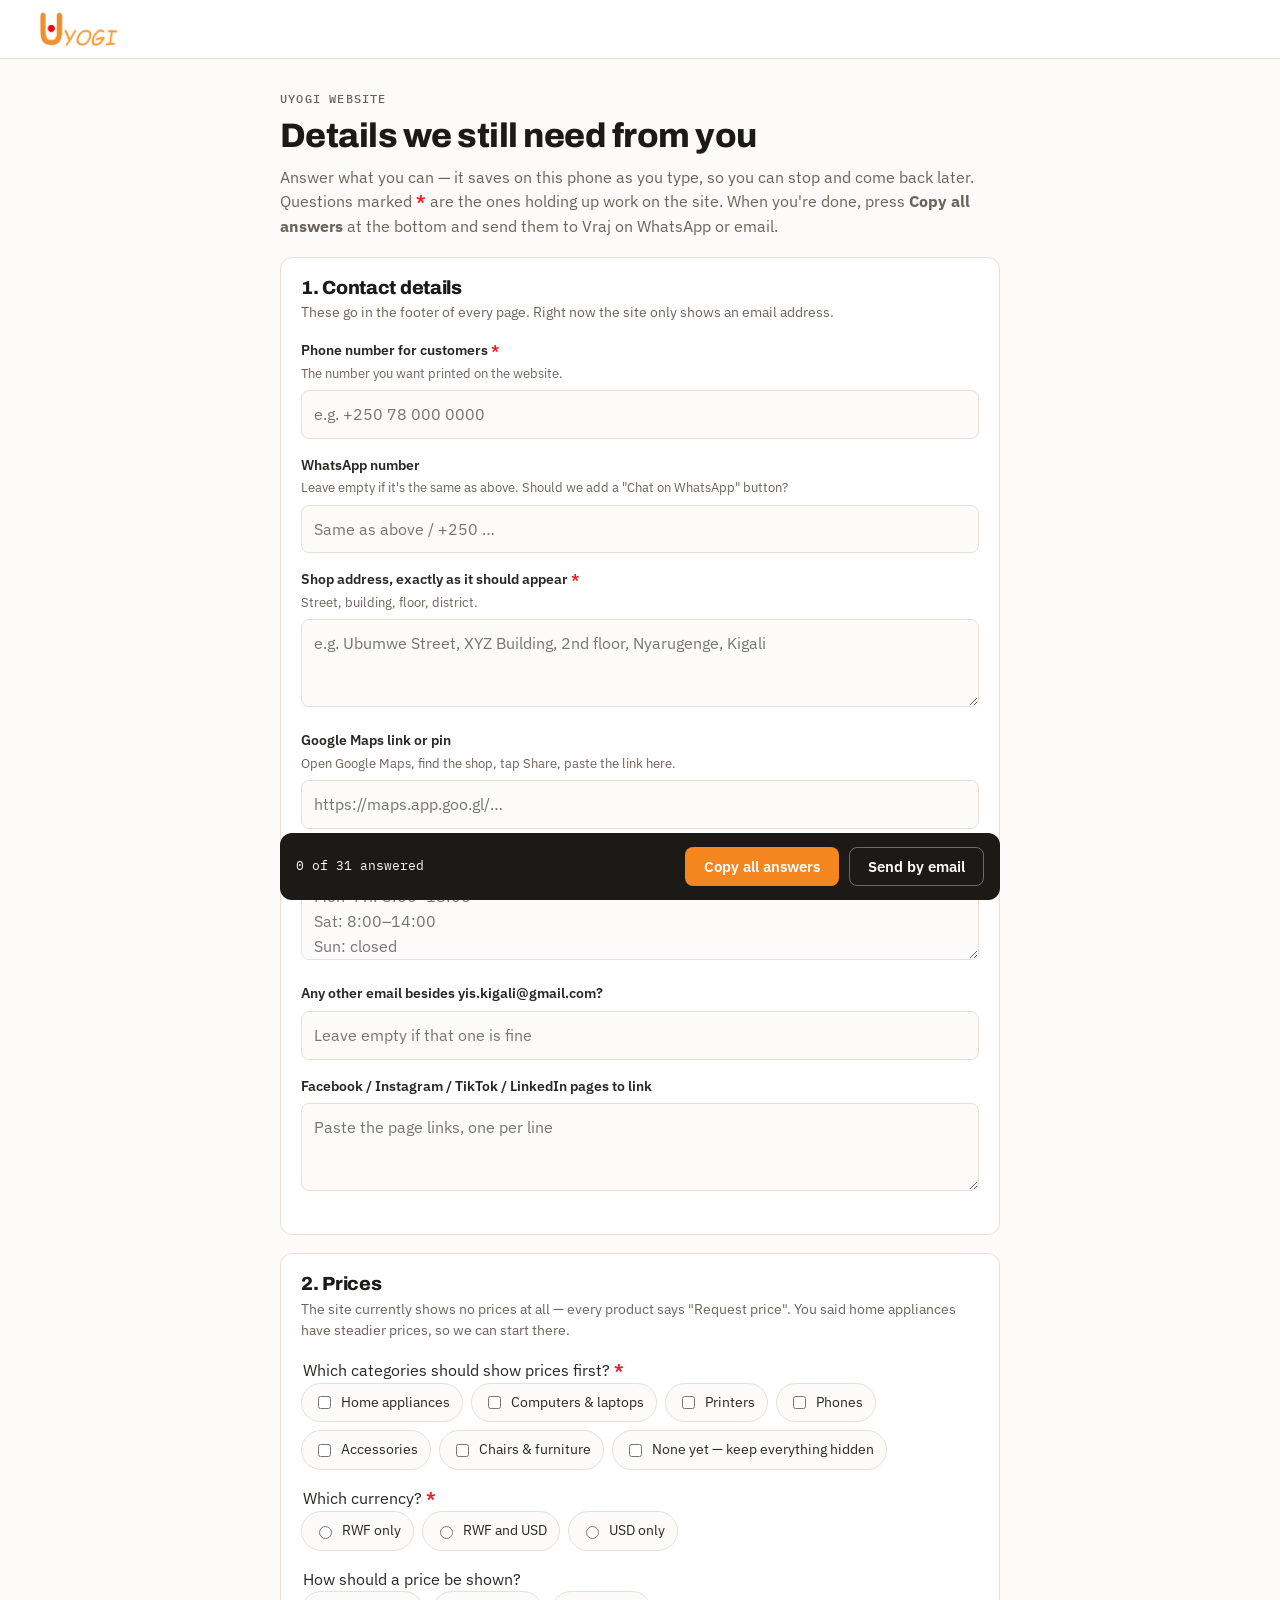
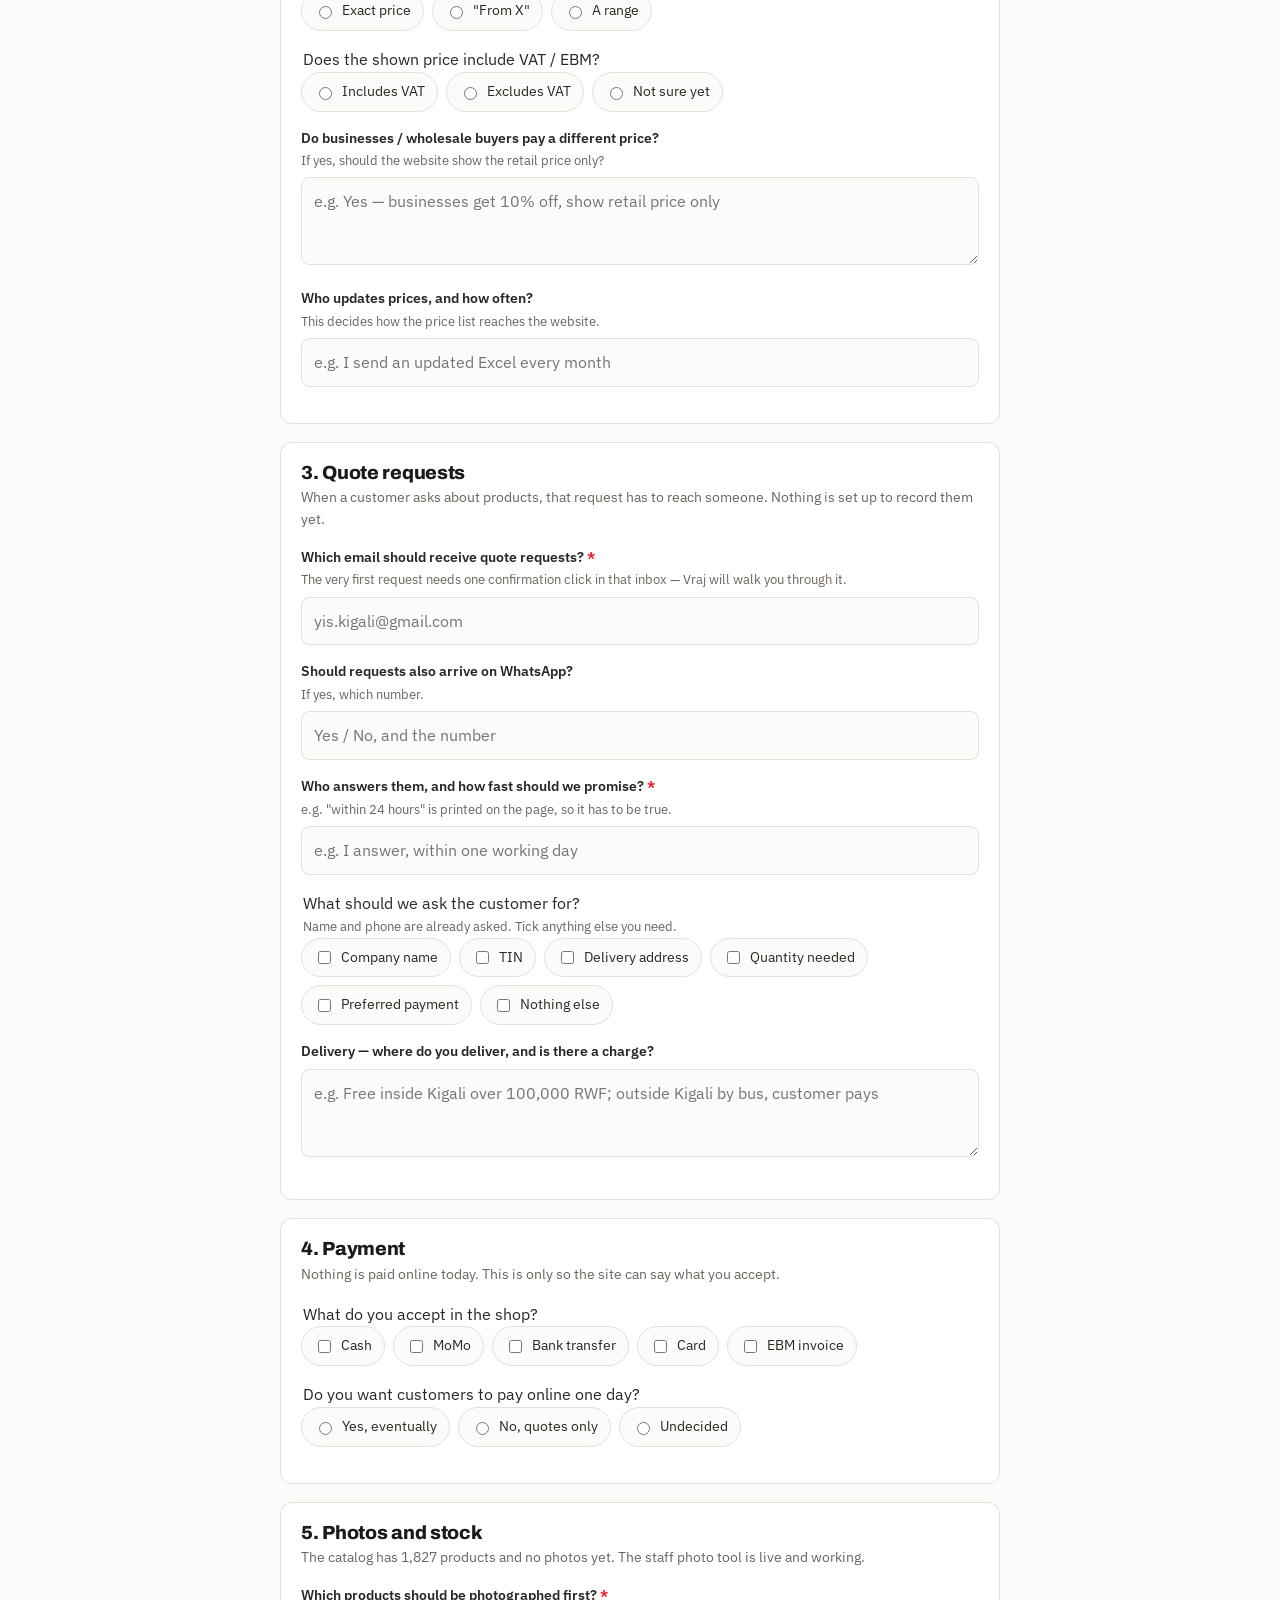
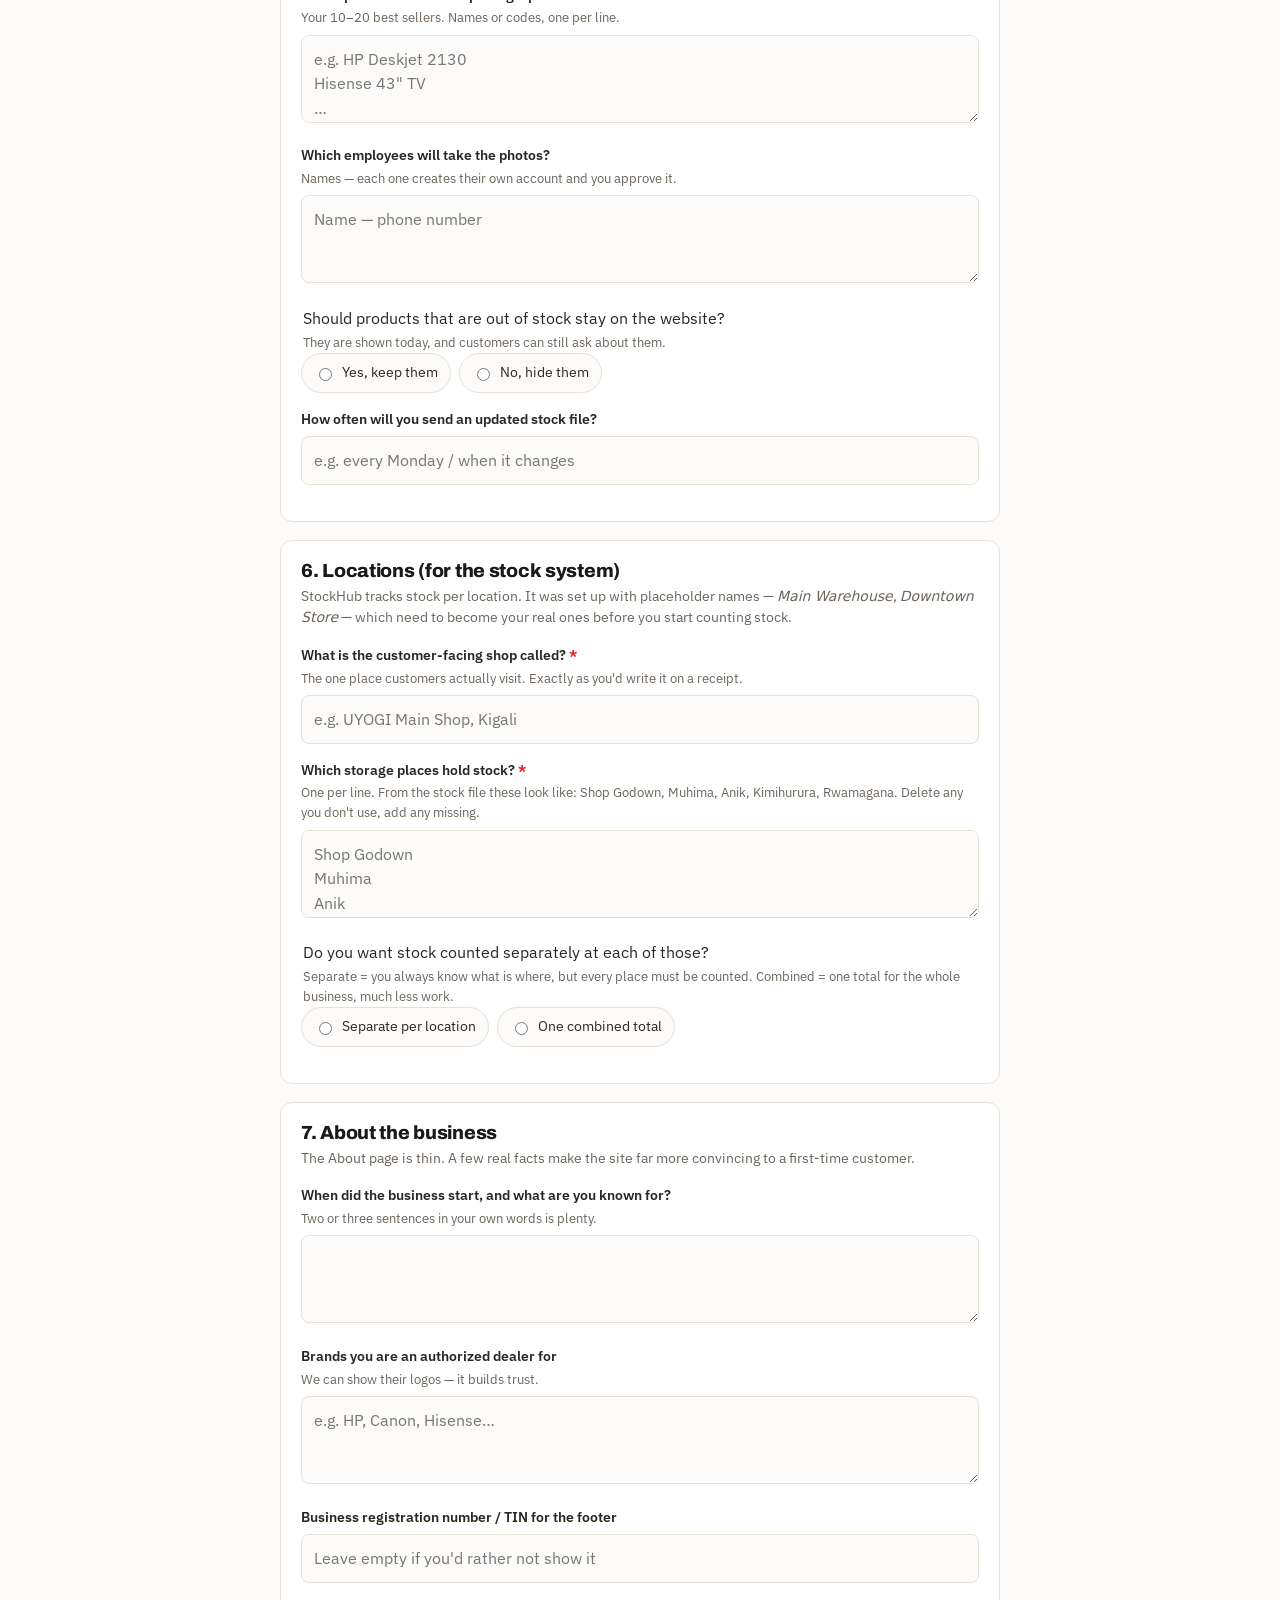
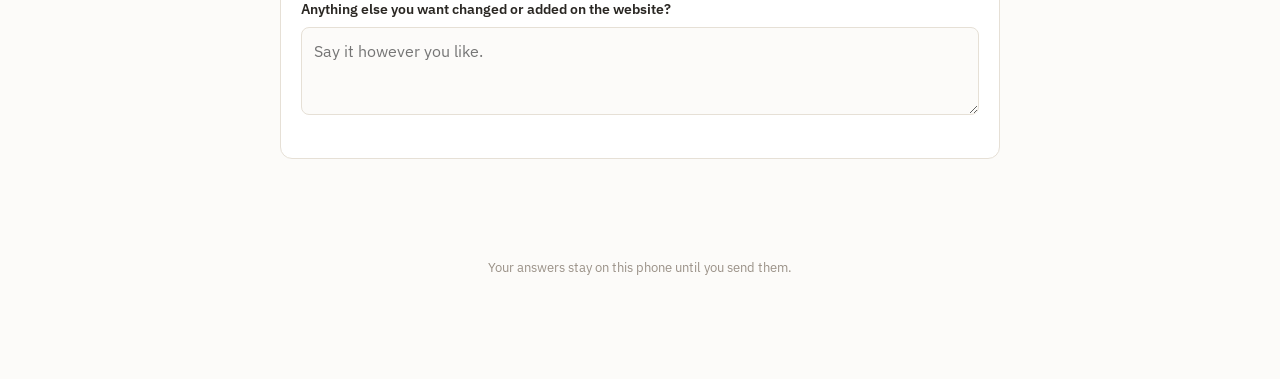
==== commit d48a0a25: "feat(questions): ask for the real StockHub location names StockHub tracks stock per location and was" ====
--- a/questions.html
+++ b/questions.html
@@ -253,7 +253,37 @@
       </section>
 
       <section class="qz__sec">
-        <h2>6. About the business</h2>
+        <h2>6. Locations (for the stock system)</h2>
+        <p class="sub">StockHub tracks stock per location. It was set up with placeholder names
+          — <em>Main Warehouse</em>, <em>Downtown Store</em> — which need to become your real ones
+          before you start counting stock.</p>
+
+        <div class="qz__q">
+          <label for="q-shop">What is the customer-facing shop called? <span class="req">*</span>
+            <span class="hint">The one place customers actually visit. Exactly as you'd write it on a receipt.</span></label>
+          <input id="q-shop" type="text" placeholder="e.g. UYOGI Main Shop, Kigali">
+        </div>
+        <div class="qz__q">
+          <label for="q-warehouses">Which storage places hold stock? <span class="req">*</span>
+            <span class="hint">One per line. From the stock file these look like: Shop Godown, Muhima,
+              Anik, Kimihurura, Rwamagana. Delete any you don't use, add any missing.</span></label>
+          <textarea id="q-warehouses" placeholder="Shop Godown&#10;Muhima&#10;Anik&#10;Kimihurura&#10;Rwamagana"></textarea>
+        </div>
+        <div class="qz__q">
+          <fieldset>
+            <legend>Do you want stock counted separately at each of those?
+              <span class="hint">Separate = you always know what is where, but every place must be counted.
+                Combined = one total for the whole business, much less work.</span></legend>
+            <div class="qz__opts" data-single="q-loctrack">
+              <label class="qz__opt"><input type="radio" name="loctrack" value="Separate per location"> Separate per location</label>
+              <label class="qz__opt"><input type="radio" name="loctrack" value="One combined total"> One combined total</label>
+            </div>
+          </fieldset>
+        </div>
+      </section>
+
+      <section class="qz__sec">
+        <h2>7. About the business</h2>
         <p class="sub">The About page is thin. A few real facts make the site far more convincing to a first-time customer.</p>
 
         <div class="qz__q">
